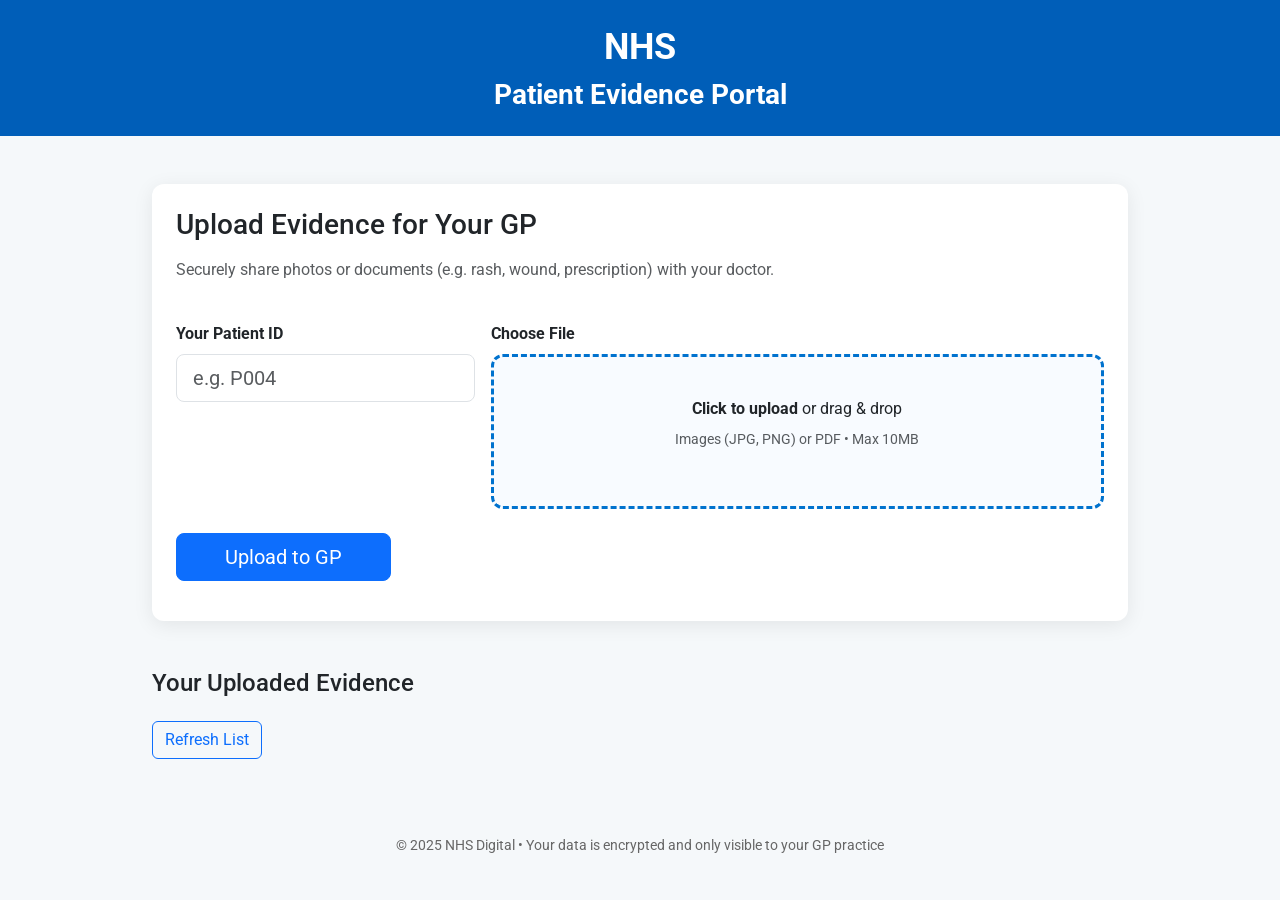
==== web/patient.html @ 9f616469 "`Update Azure storage and Cosmos DB configuration, refactor services, and modify API endpoints`" ====
<!doctype html>
<html lang="en">
<head>
    <meta charset="utf-8">
    <title>NHS Patient Portal – Upload Medical Evidence</title>
    <link href="https://fonts.googleapis.com/css2?family=Roboto:wght@400;500;700&display=swap" rel="stylesheet">
    <link rel="stylesheet" href="css/bootstrap.min.css">
    <style>
        body { font-family: 'Roboto', sans-serif; background: #f5f8fa; margin: 0; }
        .nhs-header {
            background: #005EB8; color: white; padding: 20px 0; text-align: center; font-size: 28px; font-weight: 700;
        }
        .nhs-logo { font-size: 36px; font-weight: bold; }
        .container { max-width: 1000px; }
        .card { border: none; border-radius: 12px; box-shadow: 0 4px 20px rgba(0,0,0,0.08); }
        .upload-area {
            border: 3px dashed #0072CE; border-radius: 12px; padding: 40px; text-align: center; background: #f8fbff;
            transition: all 0.3s; cursor: pointer;
        }
        .upload-area:hover { background: #e8f4ff; border-color: #005EB8; }
        .preview-img { width: 90px; height: 90px; object-fit: cover; border-radius: 8px; box-shadow: 0 2px 8px rgba(0,0,0,0.1); }
        .status-badge {
            padding: 6px 12px; border-radius: 20px; font-size: 13px; font-weight: 500;
        }
        .status-pending { background: #ffe6e6; color: #c41e3a; }
        .status-under_review { background: #fff4e6; color: #e67e22; }
        .status-reviewed { background: #e6f7e6; color: #27ae60; }
        .status-action_required { background: #e6f0ff; color: #2980b9; }
        .footer { margin-top: 60px; text-align: center; color: #666; font-size: 14px; }
    </style>
</head>
<body>

<div class="nhs-header">
    <div class="nhs-logo">NHS</div>
    Patient Evidence Portal
</div>

<div class="container mt-5">
    <div class="card p-4 mb-5">
        <h3 class="mb-3">Upload Evidence for Your GP</h3>
        <p class="text-muted">Securely share photos or documents (e.g. rash, wound, prescription) with your doctor.</p>

        <form id="uploadForm" class="mt-4">
            <div class="row g-3">
                <div class="col-md-4">
                    <label class="form-label fw-bold">Your Patient ID</label>
                    <input id="patientId" class="form-control form-control-lg" placeholder="e.g. P004" required>
                </div>
                <div class="col-md-8">
                    <label class="form-label fw-bold">Choose File</label>
                    <div class="upload-area" id="dropArea">
                        <input type="file" id="fileInput" accept="image/*,application/pdf" required style="display:none">
                        <p class="mb-2"><strong>Click to upload</strong> or drag & drop</p>
                        <p class="text-muted small">Images (JPG, PNG) or PDF • Max 10MB</p>
                    </div>
                </div>
            </div>

            <div class="progress mt-3" style="height:8px; display:none;">
                <div class="progress-bar bg-success" style="width:0%"></div>
            </div>

            <button type="submit" class="btn btn-primary btn-lg mt-4 px-5">Upload to GP</button>
        </form>

        <div id="msg" class="mt-3 fw-bold"></div>
    </div>

    <h4 class="mb-4">Your Uploaded Evidence</h4>
    <button id="refreshBtn" class="btn btn-outline-primary mb-3">Refresh List</button>
    <div id="recordsList" class="row g-4"></div>
</div>

<div class="footer py-4">
    © 2025 NHS Digital • Your data is encrypted and only visible to your GP practice
</div>

<script src="js/bootstrap.bundle.min.js"></script>
<script src="js/api.js"></script>
<script src="js/patient.js"></script>
<script>
    // Enhanced drag & drop
    const dropArea = document.getElementById('dropArea');
    ['dragenter', 'dragover'].forEach(e => dropArea.addEventListener(e, () => dropArea.style.background = '#d0e8ff'));
    ['dragleave', 'drop'].forEach(e => dropArea.addEventListener(e, () => dropArea.style.background = '#f8fbff'));
    dropArea.addEventListener('drop', e => {
        e.preventDefault();
        if (e.dataTransfer.files[0]) fileInput.files = e.dataTransfer.files;
    });
    dropArea.addEventListener('click', () => fileInput.click());
</script>
</body>
</html>
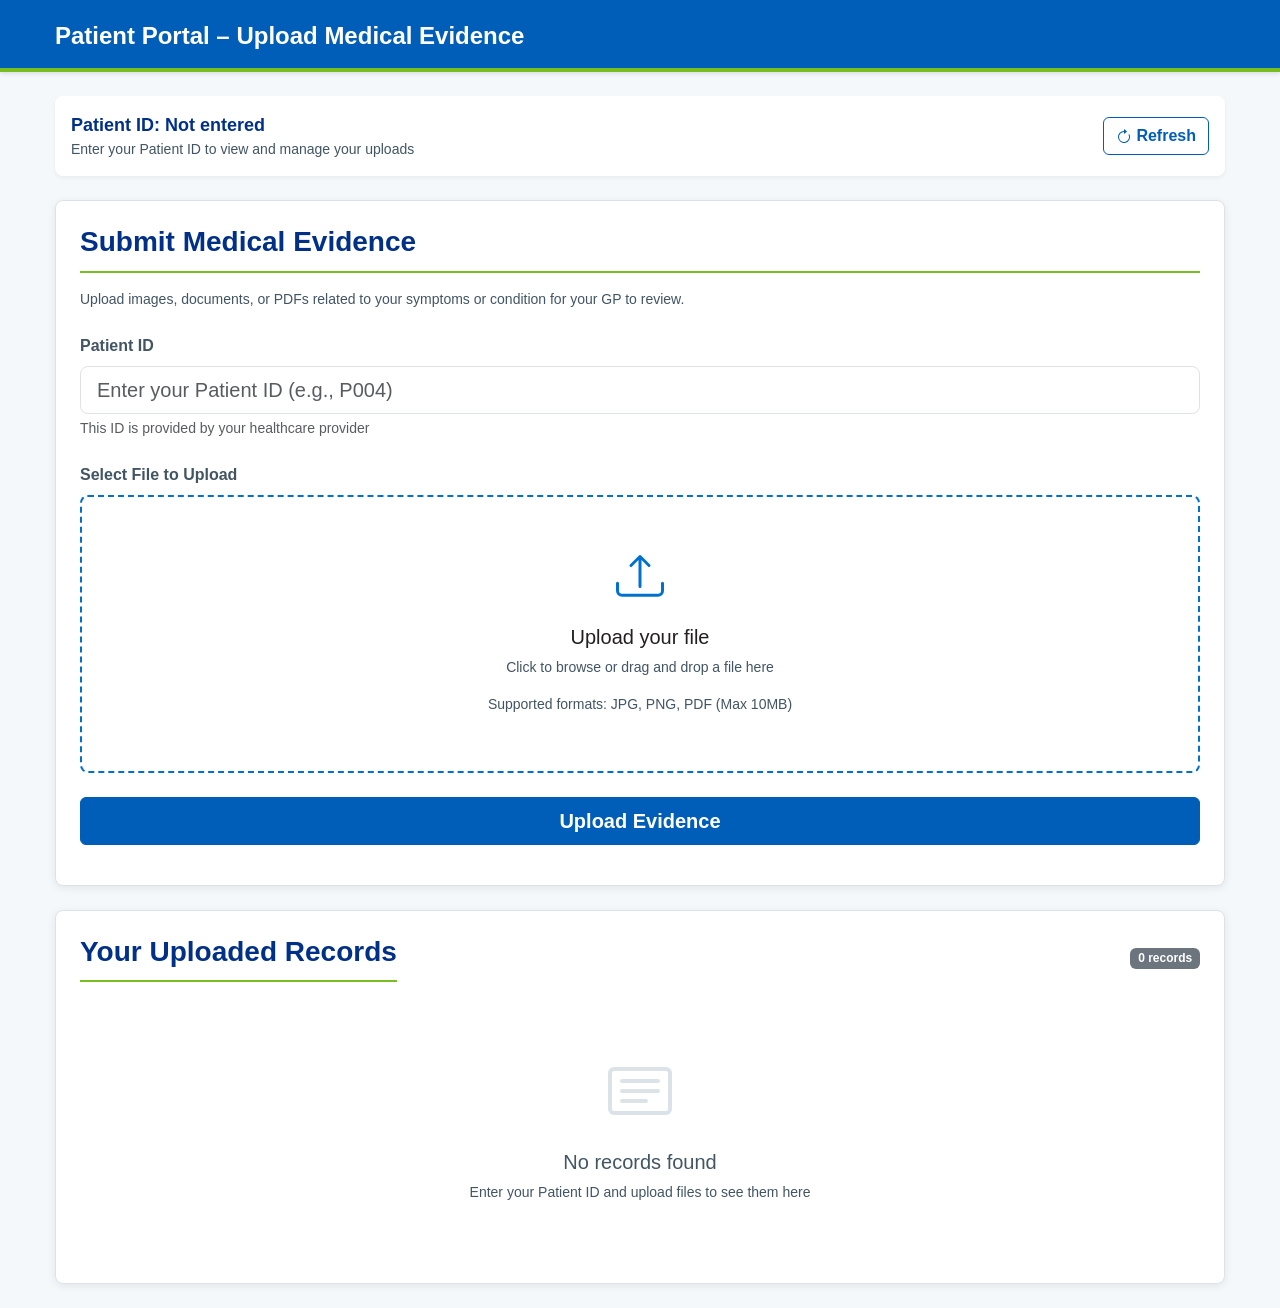
==== commit 16851ebd: "Initial COM682 GPPortal API" ====
--- a/web/patient.html
+++ b/web/patient.html
@@ -1,94 +1,371 @@
-<!doctype html>
+<!DOCTYPE html>
 <html lang="en">
 <head>
     <meta charset="utf-8">
-    <title>NHS Patient Portal – Upload Medical Evidence</title>
-    <link href="https://fonts.googleapis.com/css2?family=Roboto:wght@400;500;700&display=swap" rel="stylesheet">
+    <title>Patient Portal – Multimedia GP Portal</title>
     <link rel="stylesheet" href="css/bootstrap.min.css">
+    <link rel="stylesheet" href="css/styles.css">
     <style>
-        body { font-family: 'Roboto', sans-serif; background: #f5f8fa; margin: 0; }
+        :root {
+            --nhs-blue: #005eb8;
+            --nhs-light-blue: #0072ce;
+            --nhs-dark-blue: #003087;
+            --nhs-green: #009639;
+            --nhs-light-green: #78BE20;
+            --nhs-grey: #425563;
+            --nhs-light-grey: #f4f8fb;
+            --nhs-mid-grey: #dce3e8;
+            --nhs-white: #ffffff;
+            --nhs-black: #231f20;
+        }
+        
+        body {
+            background: var(--nhs-light-grey);
+            font-family: 'Segoe UI', Tahoma, Geneva, Verdana, sans-serif;
+            color: var(--nhs-black);
+            line-height: 1.5;
+        }
+
         .nhs-header {
-            background: #005EB8; color: white; padding: 20px 0; text-align: center; font-size: 28px; font-weight: 700;
-        }
-        .nhs-logo { font-size: 36px; font-weight: bold; }
-        .container { max-width: 1000px; }
-        .card { border: none; border-radius: 12px; box-shadow: 0 4px 20px rgba(0,0,0,0.08); }
+            background: var(--nhs-blue);
+            padding: 18px 0;
+            color: var(--nhs-white);
+            font-size: 24px;
+            font-weight: 600;
+            box-shadow: 0 2px 4px rgba(0,0,0,0.1);
+            position: relative;
+        }
+        
+        .nhs-header::after {
+            content: '';
+            position: absolute;
+            bottom: 0;
+            left: 0;
+            right: 0;
+            height: 4px;
+            background: var(--nhs-light-green);
+        }
+
+        .portal-container {
+            max-width: 1200px;
+            margin: 0 auto;
+            padding: 0 15px;
+        }
+
+        .section-card {
+            background: var(--nhs-white);
+            border-radius: 8px;
+            padding: 24px;
+            margin-bottom: 24px;
+            box-shadow: 0 2px 8px rgba(0,0,0,0.08);
+            border: 1px solid var(--nhs-mid-grey);
+        }
+
+        .section-title {
+            color: var(--nhs-dark-blue);
+            font-weight: 600;
+            margin-bottom: 16px;
+            padding-bottom: 12px;
+            border-bottom: 2px solid var(--nhs-light-green);
+        }
+
         .upload-area {
-            border: 3px dashed #0072CE; border-radius: 12px; padding: 40px; text-align: center; background: #f8fbff;
-            transition: all 0.3s; cursor: pointer;
-        }
-        .upload-area:hover { background: #e8f4ff; border-color: #005EB8; }
-        .preview-img { width: 90px; height: 90px; object-fit: cover; border-radius: 8px; box-shadow: 0 2px 8px rgba(0,0,0,0.1); }
+            border: 2px dashed var(--nhs-light-blue);
+            padding: 40px 20px;
+            text-align: center;
+            border-radius: 8px;
+            background: var(--nhs-white);
+            transition: all 0.3s ease;
+            position: relative;
+        }
+
+        .upload-area:hover, .upload-area.dragover {
+            background: #e8f3ff;
+            border-color: var(--nhs-blue);
+            cursor: pointer;
+        }
+
+        .upload-icon {
+            font-size: 48px;
+            color: var(--nhs-light-blue);
+            margin-bottom: 16px;
+        }
+
+        .form-label {
+            font-weight: 600;
+            color: var(--nhs-grey);
+            margin-bottom: 8px;
+        }
+
+        .btn-nhs-primary {
+            background: var(--nhs-blue);
+            border-color: var(--nhs-blue);
+            color: white;
+            font-weight: 600;
+            padding: 10px 20px;
+        }
+
+        .btn-nhs-primary:hover {
+            background: var(--nhs-dark-blue);
+            border-color: var(--nhs-dark-blue);
+        }
+
+        .btn-nhs-secondary {
+            background: var(--nhs-white);
+            border-color: var(--nhs-blue);
+            color: var(--nhs-blue);
+            font-weight: 600;
+        }
+
+        .btn-nhs-secondary:hover {
+            background: var(--nhs-light-grey);
+            border-color: var(--nhs-dark-blue);
+            color: var(--nhs-dark-blue);
+        }
+
+        .record-card {
+            background: var(--nhs-white);
+            border-radius: 8px;
+            padding: 16px;
+            border: 1px solid var(--nhs-mid-grey);
+            transition: all 0.2s ease;
+            margin-bottom: 16px;
+        }
+
+        .record-card:hover {
+            box-shadow: 0 4px 12px rgba(0,0,0,0.1);
+            transform: translateY(-2px);
+        }
+
+        .preview-img {
+            width: 80px;
+            height: 80px;
+            object-fit: cover;
+            margin-right: 16px;
+            border-radius: 6px;
+            border: 1px solid var(--nhs-mid-grey);
+        }
+
         .status-badge {
-            padding: 6px 12px; border-radius: 20px; font-size: 13px; font-weight: 500;
-        }
-        .status-pending { background: #ffe6e6; color: #c41e3a; }
-        .status-under_review { background: #fff4e6; color: #e67e22; }
-        .status-reviewed { background: #e6f7e6; color: #27ae60; }
-        .status-action_required { background: #e6f0ff; color: #2980b9; }
-        .footer { margin-top: 60px; text-align: center; color: #666; font-size: 14px; }
+            padding: 6px 12px;
+            border-radius: 20px;
+            font-size: 12px;
+            font-weight: 600;
+            color: white;
+            text-transform: capitalize;
+        }
+
+        .status-pending { background: #d9534f; }
+        .status-under_review { background: #f0ad4e; }
+        .status-reviewed { background: #5cb85c; }
+        .status-action_required { background: #0275d8; }
+
+        .info-text {
+            color: var(--nhs-grey);
+            font-size: 14px;
+        }
+
+        .progress {
+            height: 8px;
+            border-radius: 4px;
+            margin: 16px 0;
+        }
+
+        .progress-bar {
+            background-color: var(--nhs-green);
+            border-radius: 4px;
+        }
+
+        .empty-state {
+            text-align: center;
+            padding: 40px 20px;
+            color: var(--nhs-grey);
+        }
+
+        .empty-state-icon {
+            font-size: 64px;
+            color: var(--nhs-mid-grey);
+            margin-bottom: 16px;
+        }
+
+        .patient-info-bar {
+            background: var(--nhs-white);
+            padding: 16px;
+            border-radius: 8px;
+            margin-bottom: 24px;
+            box-shadow: 0 2px 4px rgba(0,0,0,0.05);
+            display: flex;
+            justify-content: space-between;
+            align-items: center;
+        }
+
+        .patient-id-display {
+            font-weight: 600;
+            color: var(--nhs-dark-blue);
+            font-size: 18px;
+        }
+
+        @media (max-width: 768px) {
+            .preview-img {
+                width: 60px;
+                height: 60px;
+            }
+            
+            .section-card {
+                padding: 16px;
+            }
+            
+            .upload-area {
+                padding: 30px 15px;
+            }
+        }
     </style>
 </head>
+
 <body>
 
 <div class="nhs-header">
-    <div class="nhs-logo">NHS</div>
-    Patient Evidence Portal
+    <div class="portal-container">
+        Patient Portal – Upload Medical Evidence
+    </div>
 </div>
 
-<div class="container mt-5">
-    <div class="card p-4 mb-5">
-        <h3 class="mb-3">Upload Evidence for Your GP</h3>
-        <p class="text-muted">Securely share photos or documents (e.g. rash, wound, prescription) with your doctor.</p>
+<div class="portal-container mt-4">
+
+    <div class="patient-info-bar">
+        <div>
+            <div class="patient-id-display" id="patientIdDisplay">Patient ID: Not entered</div>
+            <div class="info-text">Enter your Patient ID to view and manage your uploads</div>
+        </div>
+        <button class="btn btn-nhs-secondary" id="refreshBtn">
+            <svg xmlns="http://www.w3.org/2000/svg" width="16" height="16" fill="currentColor" class="bi bi-arrow-clockwise" viewBox="0 0 16 16">
+                <path fill-rule="evenodd" d="M8 3a5 5 0 1 0 4.546 2.914.5.5 0 0 1 .908-.417A6 6 0 1 1 8 2v1z"/>
+                <path d="M8 4.466V.534a.25.25 0 0 1 .41-.192l2.36 1.966c.12.1.12.284 0 .384L8.41 4.658A.25.25 0 0 1 8 4.466z"/>
+            </svg>
+            Refresh
+        </button>
+    </div>
+
+    <div class="section-card">
+        <h3 class="section-title">Submit Medical Evidence</h3>
+        <p class="info-text">Upload images, documents, or PDFs related to your symptoms or condition for your GP to review.</p>
 
         <form id="uploadForm" class="mt-4">
-            <div class="row g-3">
-                <div class="col-md-4">
-                    <label class="form-label fw-bold">Your Patient ID</label>
-                    <input id="patientId" class="form-control form-control-lg" placeholder="e.g. P004" required>
-                </div>
-                <div class="col-md-8">
-                    <label class="form-label fw-bold">Choose File</label>
-                    <div class="upload-area" id="dropArea">
-                        <input type="file" id="fileInput" accept="image/*,application/pdf" required style="display:none">
-                        <p class="mb-2"><strong>Click to upload</strong> or drag & drop</p>
-                        <p class="text-muted small">Images (JPG, PNG) or PDF • Max 10MB</p>
+            <div class="mb-4">
+                <label class="form-label">Patient ID</label>
+                <input id="patientId" class="form-control form-control-lg" placeholder="Enter your Patient ID (e.g., P004)" required>
+                <div class="form-text">This ID is provided by your healthcare provider</div>
+            </div>
+
+            <div class="mb-4">
+                <label class="form-label">Select File to Upload</label>
+                <div class="upload-area mb-3" id="uploadArea">
+                    <input type="file" id="fileInput" class="d-none" accept="image/*,application/pdf" required>
+                    <div class="upload-icon">
+                        <svg xmlns="http://www.w3.org/2000/svg" width="1em" height="1em" fill="currentColor" viewBox="0 0 16 16">
+                            <path d="M.5 9.9a.5.5 0 0 1 .5.5v2.5a1 1 0 0 0 1 1h12a1 1 0 0 0 1-1v-2.5a.5.5 0 0 1 1 0v2.5a2 2 0 0 1-2 2H2a2 2 0 0 1-2-2v-2.5a.5.5 0 0 1 .5-.5z"/>
+                            <path d="M7.646 1.146a.5.5 0 0 1 .708 0l3 3a.5.5 0 0 1-.708.708L8.5 2.707V11.5a.5.5 0 0 1-1 0V2.707L5.354 4.854a.5.5 0 1 1-.708-.708l3-3z"/>
+                        </svg>
                     </div>
+                    <h5>Upload your file</h5>
+                    <p class="info-text">Click to browse or drag and drop a file here</p>
+                    <p class="info-text">Supported formats: JPG, PNG, PDF (Max 10MB)</p>
+                    <div id="selectedFileName" class="mt-3 fw-bold text-primary" style="display: none;"></div>
                 </div>
             </div>
 
-            <div class="progress mt-3" style="height:8px; display:none;">
-                <div class="progress-bar bg-success" style="width:0%"></div>
+            <!-- Progress bar -->
+            <div class="progress mb-4" style="display:none;">
+                <div class="progress-bar" role="progressbar" style="width:0%"></div>
             </div>
 
-            <button type="submit" class="btn btn-primary btn-lg mt-4 px-5">Upload to GP</button>
+            <button class="btn btn-nhs-primary w-100 py-2 fs-5">Upload Evidence</button>
         </form>
 
-        <div id="msg" class="mt-3 fw-bold"></div>
+        <div id="msg" class="mt-3 text-center"></div>
     </div>
 
-    <h4 class="mb-4">Your Uploaded Evidence</h4>
-    <button id="refreshBtn" class="btn btn-outline-primary mb-3">Refresh List</button>
-    <div id="recordsList" class="row g-4"></div>
-</div>
-
-<div class="footer py-4">
-    © 2025 NHS Digital • Your data is encrypted and only visible to your GP practice
+    <div class="section-card">
+        <div class="d-flex justify-content-between align-items-center mb-3">
+            <h3 class="section-title mb-0">Your Uploaded Records</h3>
+            <span class="badge bg-secondary" id="recordCount">0 records</span>
+        </div>
+        
+        <div id="recordsList" class="mt-3">
+            <div class="empty-state">
+                <div class="empty-state-icon">
+                    <svg xmlns="http://www.w3.org/2000/svg" width="1em" height="1em" fill="currentColor" viewBox="0 0 16 16">
+                        <path d="M14.5 3a.5.5 0 0 1 .5.5v9a.5.5 0 0 1-.5.5h-13a.5.5 0 0 1-.5-.5v-9a.5.5 0 0 1 .5-.5h13zm-13-1A1.5 1.5 0 0 0 0 3.5v9A1.5 1.5 0 0 0 1.5 14h13a1.5 1.5 0 0 0 1.5-1.5v-9A1.5 1.5 0 0 0 14.5 2h-13z"/>
+                        <path d="M3 5.5a.5.5 0 0 1 .5-.5h9a.5.5 0 0 1 0 1h-9a.5.5 0 0 1-.5-.5zM3 8a.5.5 0 0 1 .5-.5h9a.5.5 0 0 1 0 1h-9A.5.5 0 0 1 3 8zm0 2.5a.5.5 0 0 1 .5-.5h6a.5.5 0 0 1 0 1h-6a.5.5 0 0 1-.5-.5z"/>
+                    </svg>
+                </div>
+                <h5>No records found</h5>
+                <p class="info-text">Enter your Patient ID and upload files to see them here</p>
+            </div>
+        </div>
+    </div>
+
 </div>
 
 <script src="js/bootstrap.bundle.min.js"></script>
 <script src="js/api.js"></script>
 <script src="js/patient.js"></script>
+
 <script>
-    // Enhanced drag & drop
-    const dropArea = document.getElementById('dropArea');
-    ['dragenter', 'dragover'].forEach(e => dropArea.addEventListener(e, () => dropArea.style.background = '#d0e8ff'));
-    ['dragleave', 'drop'].forEach(e => dropArea.addEventListener(e, () => dropArea.style.background = '#f8fbff'));
-    dropArea.addEventListener('drop', e => {
-        e.preventDefault();
-        if (e.dataTransfer.files[0]) fileInput.files = e.dataTransfer.files;
+    // Enhanced patient.js with additional UI functionality
+    document.addEventListener('DOMContentLoaded', function() {
+        const patientIdInput = document.getElementById('patientId');
+        const patientIdDisplay = document.getElementById('patientIdDisplay');
+        const uploadArea = document.getElementById('uploadArea');
+        const fileInput = document.getElementById('fileInput');
+        const selectedFileName = document.getElementById('selectedFileName');
+        
+        // Update patient ID display
+        patientIdInput.addEventListener('input', function() {
+            const pid = patientIdInput.value.trim();
+            if (pid) {
+                patientIdDisplay.textContent = `Patient ID: ${pid}`;
+            } else {
+                patientIdDisplay.textContent = 'Patient ID: Not entered';
+            }
+        });
+        
+        // Enhanced file upload area interaction
+        uploadArea.addEventListener('click', function() {
+            fileInput.click();
+        });
+        
+        fileInput.addEventListener('change', function() {
+            if (fileInput.files.length > 0) {
+                selectedFileName.textContent = `Selected: ${fileInput.files[0].name}`;
+                selectedFileName.style.display = 'block';
+            } else {
+                selectedFileName.style.display = 'none';
+            }
+        });
+        
+        // Drag and drop functionality
+        uploadArea.addEventListener('dragover', function(e) {
+            e.preventDefault();
+            uploadArea.classList.add('dragover');
+        });
+        
+        uploadArea.addEventListener('dragleave', function() {
+            uploadArea.classList.remove('dragover');
+        });
+        
+        uploadArea.addEventListener('drop', function(e) {
+            e.preventDefault();
+            uploadArea.classList.remove('dragover');
+            
+            if (e.dataTransfer.files.length) {
+                fileInput.files = e.dataTransfer.files;
+                selectedFileName.textContent = `Selected: ${fileInput.files[0].name}`;
+                selectedFileName.style.display = 'block';
+            }
+        });
     });
-    dropArea.addEventListener('click', () => fileInput.click());
 </script>
+
 </body>
 </html>
--- a/web/css/styles.css
+++ b/web/css/styles.css
@@ -0,0 +1,34 @@
+body {
+    background: #f7f9fc;
+}
+
+.section-box {
+    background: white;
+    padding: 24px;
+    border-radius: 12px;
+    margin-top: 20px;
+    box-shadow: 0 2px 8px rgba(0,0,0,0.07);
+}
+
+.preview-img {
+    max-width: 120px;
+    border-radius: 8px;
+    cursor: pointer;
+}
+
+.record-card {
+    background: #fff;
+    border-radius: 10px;
+    padding: 16px;
+    border: 1px solid #eee;
+}
+
+.pdf-icon {
+    width: 60px;
+    opacity: 0.7;
+}
+
+.modal-img {
+    max-width: 100%;
+    border-radius: 10px;
+}
